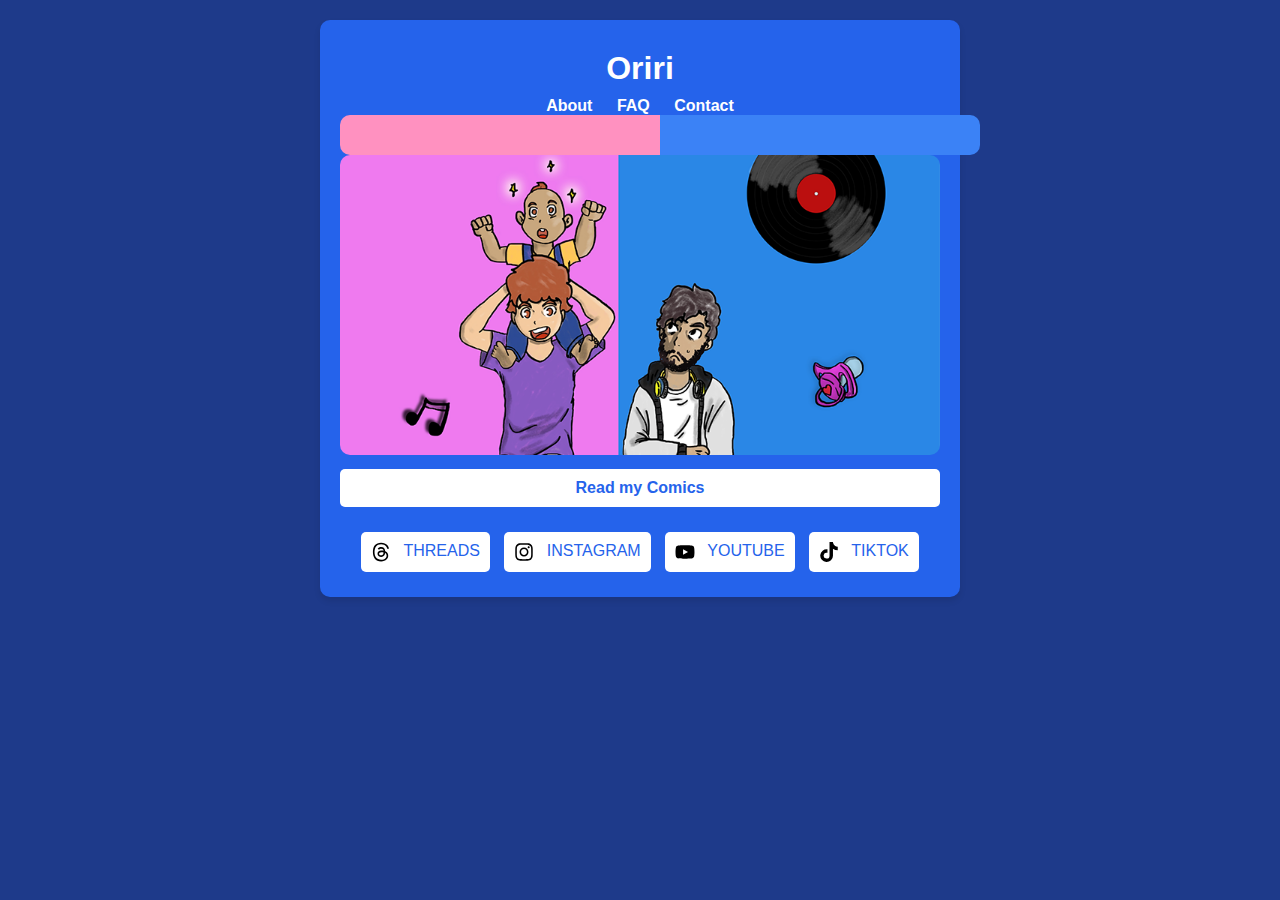
==== index.html @ c41f6bc8 "Update index.html" ====
<!DOCTYPE html>
<html lang="en">
<head>
</div>
    <link rel="icon" type="image/png" href="Icon.png">
    <meta charset="UTF-8">
    <meta name="viewport" content="width=device-width, initial-scale=1.0">
    <title>Oriri</title>
    <link rel="stylesheet" href="styles.css">
</head>
<body>
    <div class="container">
        <header>
            <h1>Oriri</h1>
            <nav>
                <a href="about.html">About</a>
                <a href="faq.html">FAQ</a>
                <a href="contact.html">Contact</a>
            </nav>
        </header>
        <div class="split-background">
        <div class="left-side">
        </div>
        <div class="right-side">
        </div>
    </div>
        <section class="banner">
            <img src="Banner.png" alt="Banner Image">
        </section>
        
     <section class="buttons">
             <a href="https://www.webtoons.com/p/community/en/u/_nf8fkh" class="btn webcomic">Read my Comics</a>
         </section>

        
        <footer>
            <div class="social-links">
                <a href="https://www.threads.net/@oririink"class="btn">
        <img src="threads.svg" alt="Threads" class="icon"> THREADS</a>

                  <a href="https://www.instagram.com/oririink/"class="btn">
        <img src="instagram.svg" alt="Instagram" class="icon"> INSTAGRAM
    </a>
                <a href="https://www.youtube.com/@oririink"class="btn">
        <img src="youtube.svg" alt="YouTube" class="icon"> YOUTUBE</a>
                <a href="https://www.tiktok.com/@oririink"class="btn">
        <img src="tiktok.svg" alt="TikTok" class="icon"> TIKTOK</a>
            </div>
        </footer>
    </div>
</body>
</html>
---- styles.css ----
body {
    font-family: Arial, sans-serif;
    background-color: #1E3A8A;
    color: white;
    text-align: center;
    margin: 0;
    padding: 0;
}

.container {
    max-width: 600px;
    margin: 20px auto;
    background: #2563EB;
    padding: 20px;
    border-radius: 10px;
    box-shadow: 0px 4px 6px rgba(0, 0, 0, 0.1);
}

header h1 {
    font-size: 2em;
    margin: 10px 0;
}

nav a {
    margin: 0 10px;
    color: white;
    text-decoration: none;
    font-weight: bold;
}

.banner img {
    width: 100%;
    border-radius: 10px;
}

.buttons .btn {
    display: block;
    margin: 10px auto;
    padding: 10px;
    background: white;
    color: #2563EB;
    text-decoration: none;
    font-weight: bold;
    border-radius: 5px;
}

footer {
    margin-top: 20px;
}

footer .social-links a {
    display: inline-block;
    margin: 5px;
    padding: 10px;
    background: white;
    color: #2563EB;
    text-decoration: none;
    border-radius: 5px;
}


.icon {
    width: 20px;  
    height: 20px;
    margin-right: 8px; 
    vertical-align: middle;
}


.split-background {
    background: linear-gradient(to right, #ff91c0 50%, #3b82f6 50%);
    display: flex;
    justify-content: center;
    align-items: center;
    width: 100%;
    height: auto;
    padding: 20px;
    border-radius: 10px;
}

.left-side, .right-side {
    width: 50%;
    display: flex;
    justify-content: center;
    align-items: center;
}

.left-side img, .right-side img {
    max-width: 80%;
    border-radius: 10px;
}
}
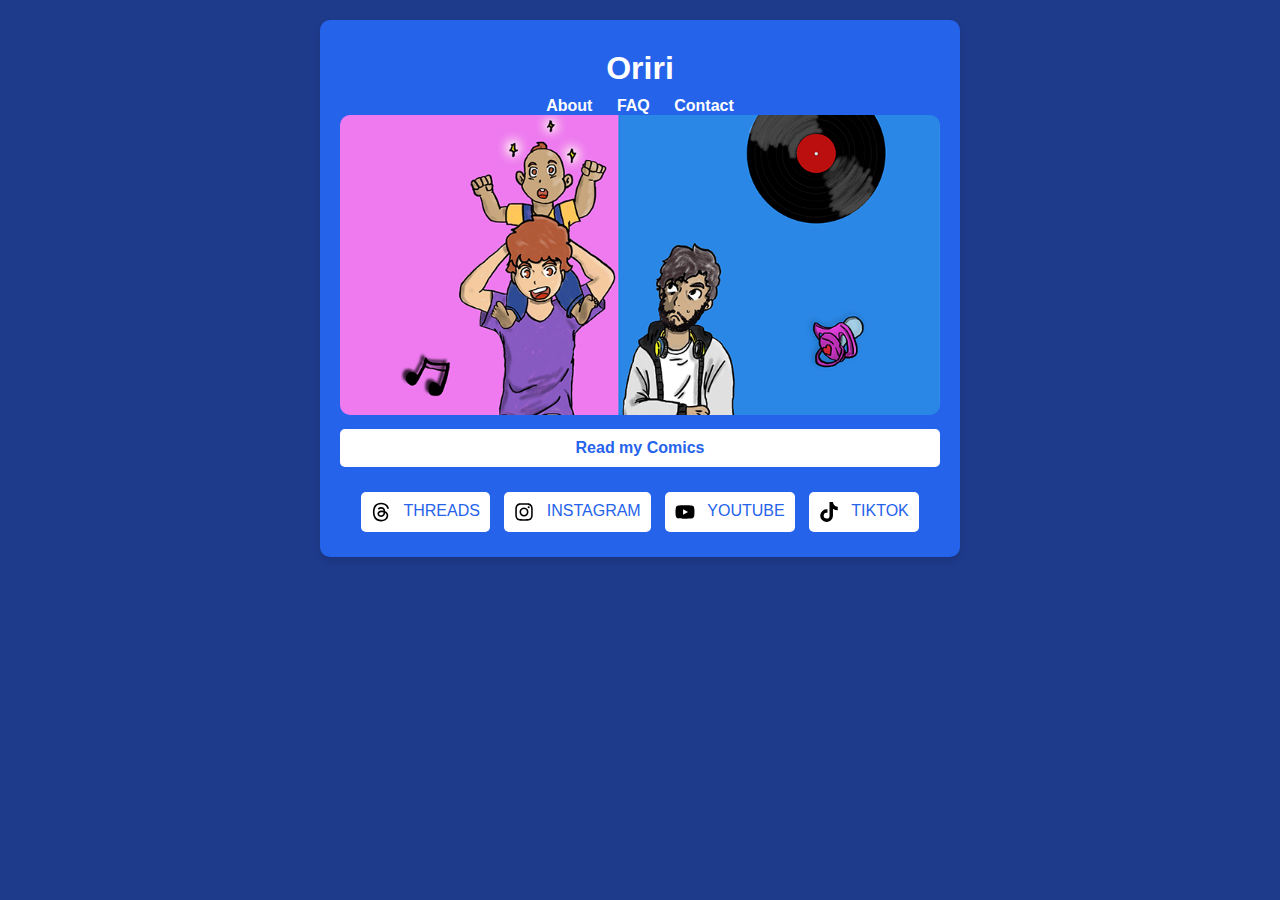
==== commit a2803658: "Update index.html" ====
--- a/index.html
+++ b/index.html
@@ -18,12 +18,6 @@
                 <a href="contact.html">Contact</a>
             </nav>
         </header>
-        <div class="split-background">
-        <div class="left-side">
-        </div>
-        <div class="right-side">
-        </div>
-    </div>
         <section class="banner">
             <img src="Banner.png" alt="Banner Image">
         </section>
--- a/styles.css
+++ b/styles.css
@@ -67,27 +67,6 @@
 }
 
 
-.split-background {
-    background: linear-gradient(to right, #ff91c0 50%, #3b82f6 50%);
-    display: flex;
-    justify-content: center;
-    align-items: center;
-    width: 100%;
-    height: auto;
-    padding: 20px;
-    border-radius: 10px;
+
 }
 
-.left-side, .right-side {
-    width: 50%;
-    display: flex;
-    justify-content: center;
-    align-items: center;
-}
-
-.left-side img, .right-side img {
-    max-width: 80%;
-    border-radius: 10px;
-}
-}
-
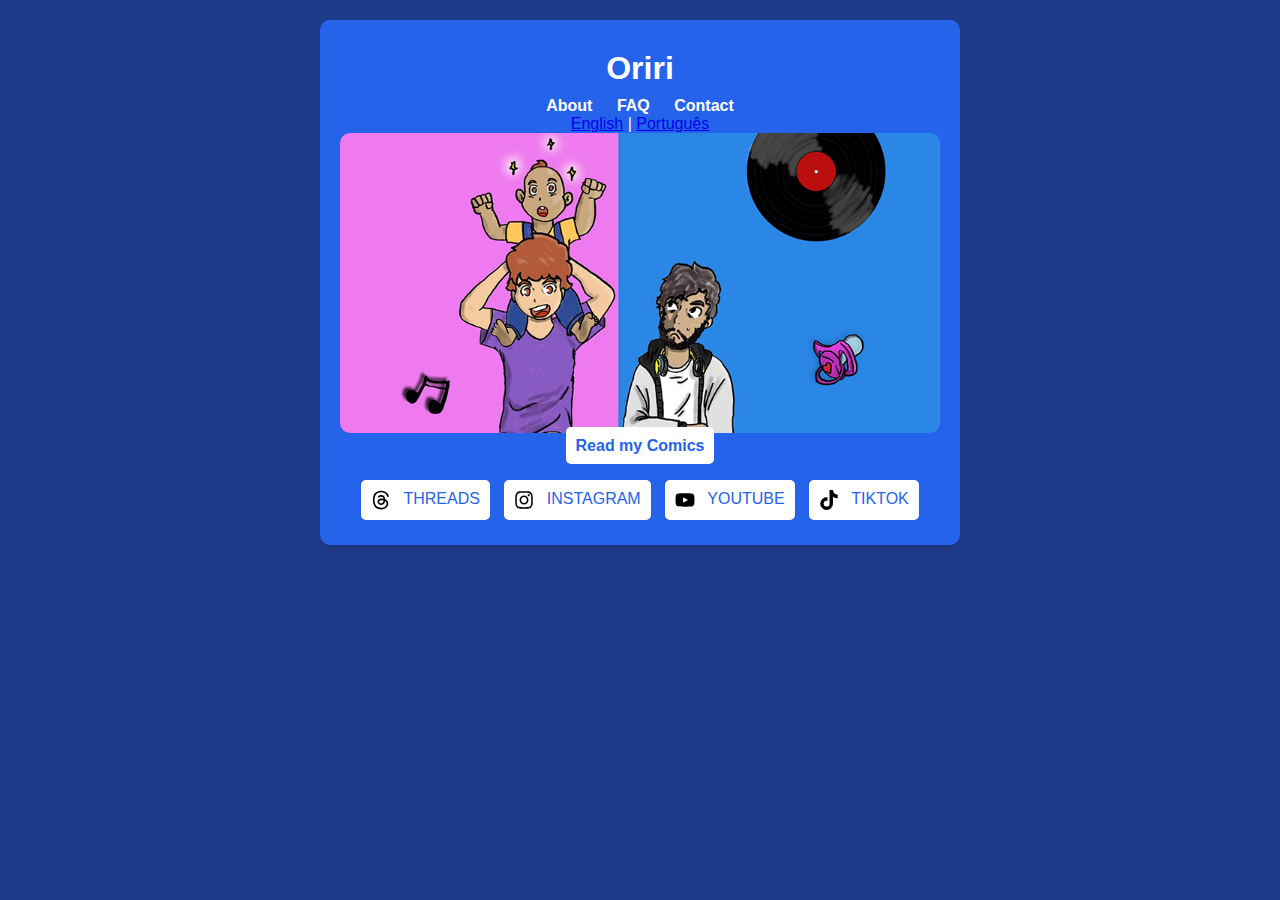
==== commit 3a18377c: "Update index.html" ====
--- a/index.html
+++ b/index.html
@@ -1,7 +1,6 @@
 <!DOCTYPE html>
 <html lang="en">
 <head>
-</div>
     <link rel="icon" type="image/png" href="Icon.png">
     <meta charset="UTF-8">
     <meta name="viewport" content="width=device-width, initial-scale=1.0">
@@ -13,34 +12,55 @@
         <header>
             <h1>Oriri</h1>
             <nav>
-                <a href="about.html">About</a>
-                <a href="faq.html">FAQ</a>
-                <a href="contact.html">Contact</a>
+                <a href="about.html" data-lang="en">About</a>
+                <a href="about.html" data-lang="pt" style="display: none;">Sobre</a>
+                <a href="faq.html" data-lang="en">FAQ</a>
+                <a href="faq.html" data-lang="pt" style="display: none;">Perguntas</a>
+                <a href="contact.html" data-lang="en">Contact</a>
+                <a href="contact.html" data-lang="pt" style="display: none;">Contato</a>
             </nav>
+            <div class="language-switcher">
+                <a href="#" onclick="setLanguage('en')">English</a> |
+                <a href="#" onclick="setLanguage('pt')">Português</a>
+            </div>
         </header>
         <section class="banner">
             <img src="Banner.png" alt="Banner Image">
         </section>
-        
-     <section class="buttons">
-             <a href="https://www.webtoons.com/p/community/en/u/_nf8fkh" class="btn webcomic">Read my Comics</a>
-         </section>
-
-        
+        <section class="buttons">
+            <a href="https://www.webtoons.com/p/community/en/u/_nf8fkh" class="btn webcomic" data-lang="en">Read my Comics</a>
+            <a href="https://www.webtoons.com/p/community/en/u/_nf8fkh" class="btn webcomic" data-lang="pt" style="display: none;">Leia meus Quadrinhos</a>
+        </section>
         <footer>
             <div class="social-links">
-                <a href="https://www.threads.net/@oririink"class="btn">
-        <img src="threads.svg" alt="Threads" class="icon"> THREADS</a>
-
-                  <a href="https://www.instagram.com/oririink/"class="btn">
-        <img src="instagram.svg" alt="Instagram" class="icon"> INSTAGRAM
-    </a>
-                <a href="https://www.youtube.com/@oririink"class="btn">
-        <img src="youtube.svg" alt="YouTube" class="icon"> YOUTUBE</a>
-                <a href="https://www.tiktok.com/@oririink"class="btn">
-        <img src="tiktok.svg" alt="TikTok" class="icon"> TIKTOK</a>
+                <a href="https://www.threads.net/@oririink" class="btn">
+                    <img src="threads.svg" alt="Threads" class="icon"> THREADS
+                </a>
+                <a href="https://www.instagram.com/oririink/" class="btn">
+                    <img src="instagram.svg" alt="Instagram" class="icon"> INSTAGRAM
+                </a>
+                <a href="https://www.youtube.com/@oririink" class="btn">
+                    <img src="youtube.svg" alt="YouTube" class="icon"> YOUTUBE
+                </a>
+                <a href="https://www.tiktok.com/@oririink" class="btn">
+                    <img src="tiktok.svg" alt="TikTok" class="icon"> TIKTOK
+                </a>
             </div>
         </footer>
     </div>
+    <script>
+        function setLanguage(lang) {
+            document.querySelectorAll('[data-lang]').forEach(el => {
+                el.style.display = el.getAttribute('data-lang') === lang ? 'inline' : 'none';
+            });
+            localStorage.setItem('language', lang); // Save preference
+        }
+
+        // Load saved language on page load
+        document.addEventListener("DOMContentLoaded", () => {
+            const savedLang = localStorage.getItem('language') || 'en';
+            setLanguage(savedLang);
+        }); 
+    </script>
 </body>
 </html>
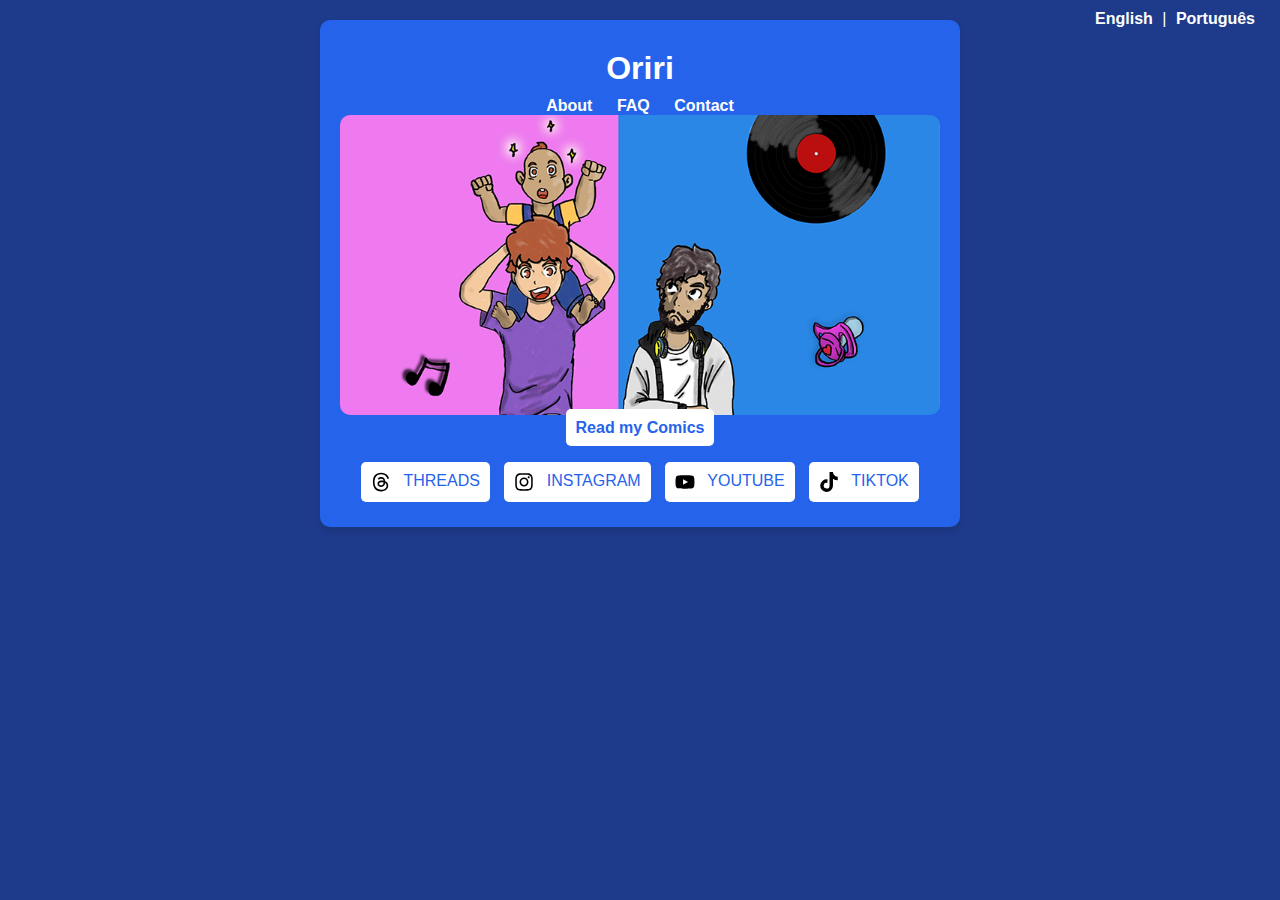
==== commit 33b1e57a: "Update index.html" ====
--- a/index.html
+++ b/index.html
@@ -6,6 +6,19 @@
     <meta name="viewport" content="width=device-width, initial-scale=1.0">
     <title>Oriri</title>
     <link rel="stylesheet" href="styles.css">
+    <style>
+        .language-switcher {
+            position: absolute;
+            top: 10px;
+            right: 20px;
+        }
+        .language-switcher a {
+            color: white;
+            text-decoration: none;
+            margin: 0 5px;
+            font-weight: bold;
+        }
+    </style>
 </head>
 <body>
     <div class="container">
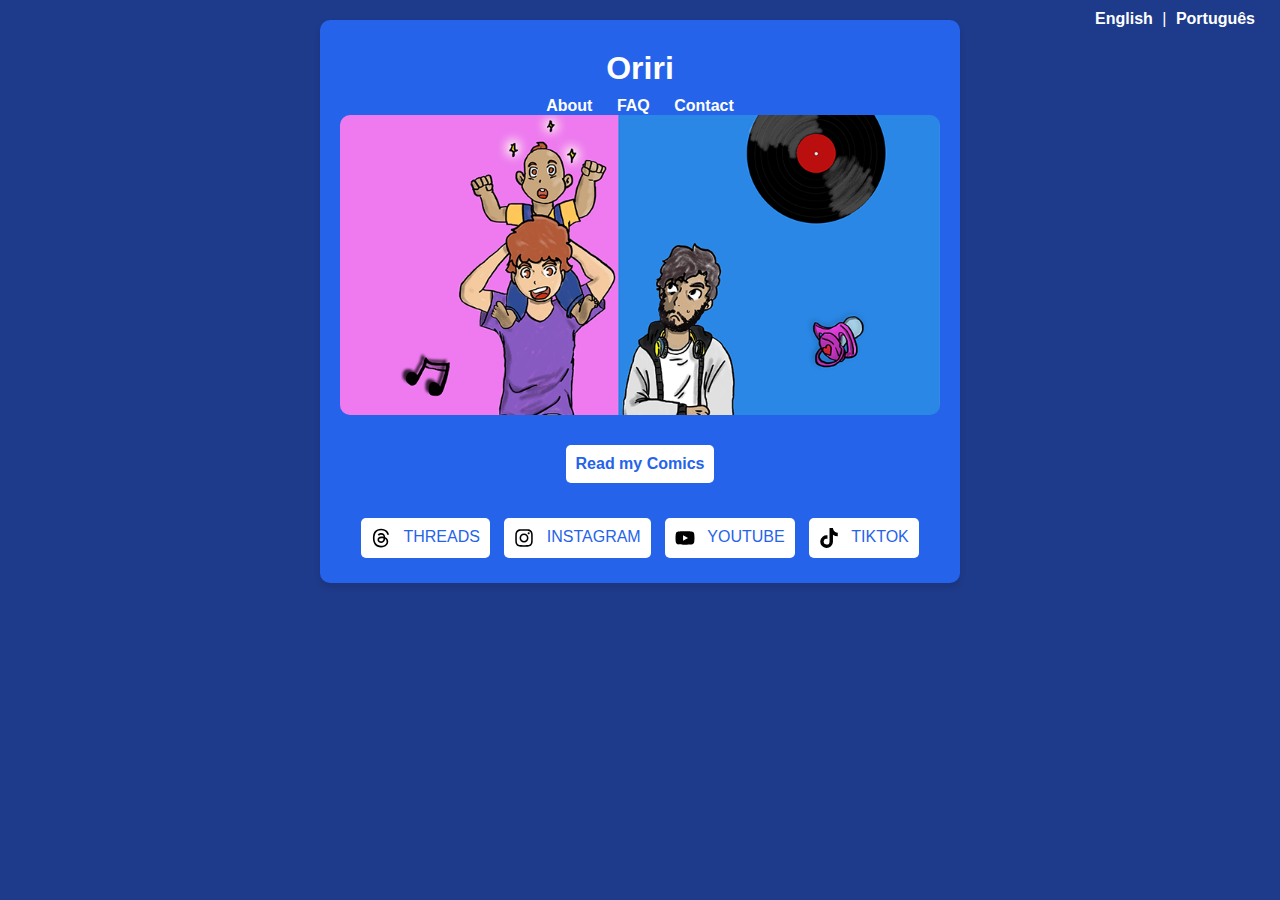
==== commit a5fbc138: "Update index.html" ====
--- a/index.html
+++ b/index.html
@@ -21,7 +21,7 @@
     </style>
 </head>
 <body>
-    <div class="container">
+     <div class="container">
         <header>
             <h1>Oriri</h1>
             <nav>
@@ -33,8 +33,8 @@
                 <a href="contact.html" data-lang="pt" style="display: none;">Contato</a>
             </nav>
             <div class="language-switcher">
-                <a href="#" onclick="setLanguage('en')">English</a> |
-                <a href="#" onclick="setLanguage('pt')">Português</a>
+                <a href="#" onclick="setLanguage('en')" style="color: white;">English</a> |
+                <a href="#" onclick="setLanguage('pt')" style="color: white;">Português</a>
             </div>
         </header>
         <section class="banner">
@@ -61,19 +61,36 @@
             </div>
         </footer>
     </div>
-    <script>
+   <script>
         function setLanguage(lang) {
             document.querySelectorAll('[data-lang]').forEach(el => {
                 el.style.display = el.getAttribute('data-lang') === lang ? 'inline' : 'none';
             });
-            localStorage.setItem('language', lang); // Save preference
+            localStorage.setItem('language', lang);
+            document.querySelectorAll('nav a').forEach(link => {
+                let url = new URL(link.href);
+                url.searchParams.set('lang', lang);
+                link.href = url.toString();
+            });
         }
 
-        // Load saved language on page load
         document.addEventListener("DOMContentLoaded", () => {
-            const savedLang = localStorage.getItem('language') || 'en';
+            const urlParams = new URLSearchParams(window.location.search);
+            const savedLang = urlParams.get('lang') || localStorage.getItem('language') || 'en';
             setLanguage(savedLang);
-        }); 
+        });
     </script>
+    <style>
+        .banner img {
+            width: 100%;
+            display: block;
+            margin: 0 auto;
+        }
+        .buttons {
+            display: flex;
+            justify-content: center;
+            margin-top: 20px;
+        }
+    </style>
 </body>
 </html>
